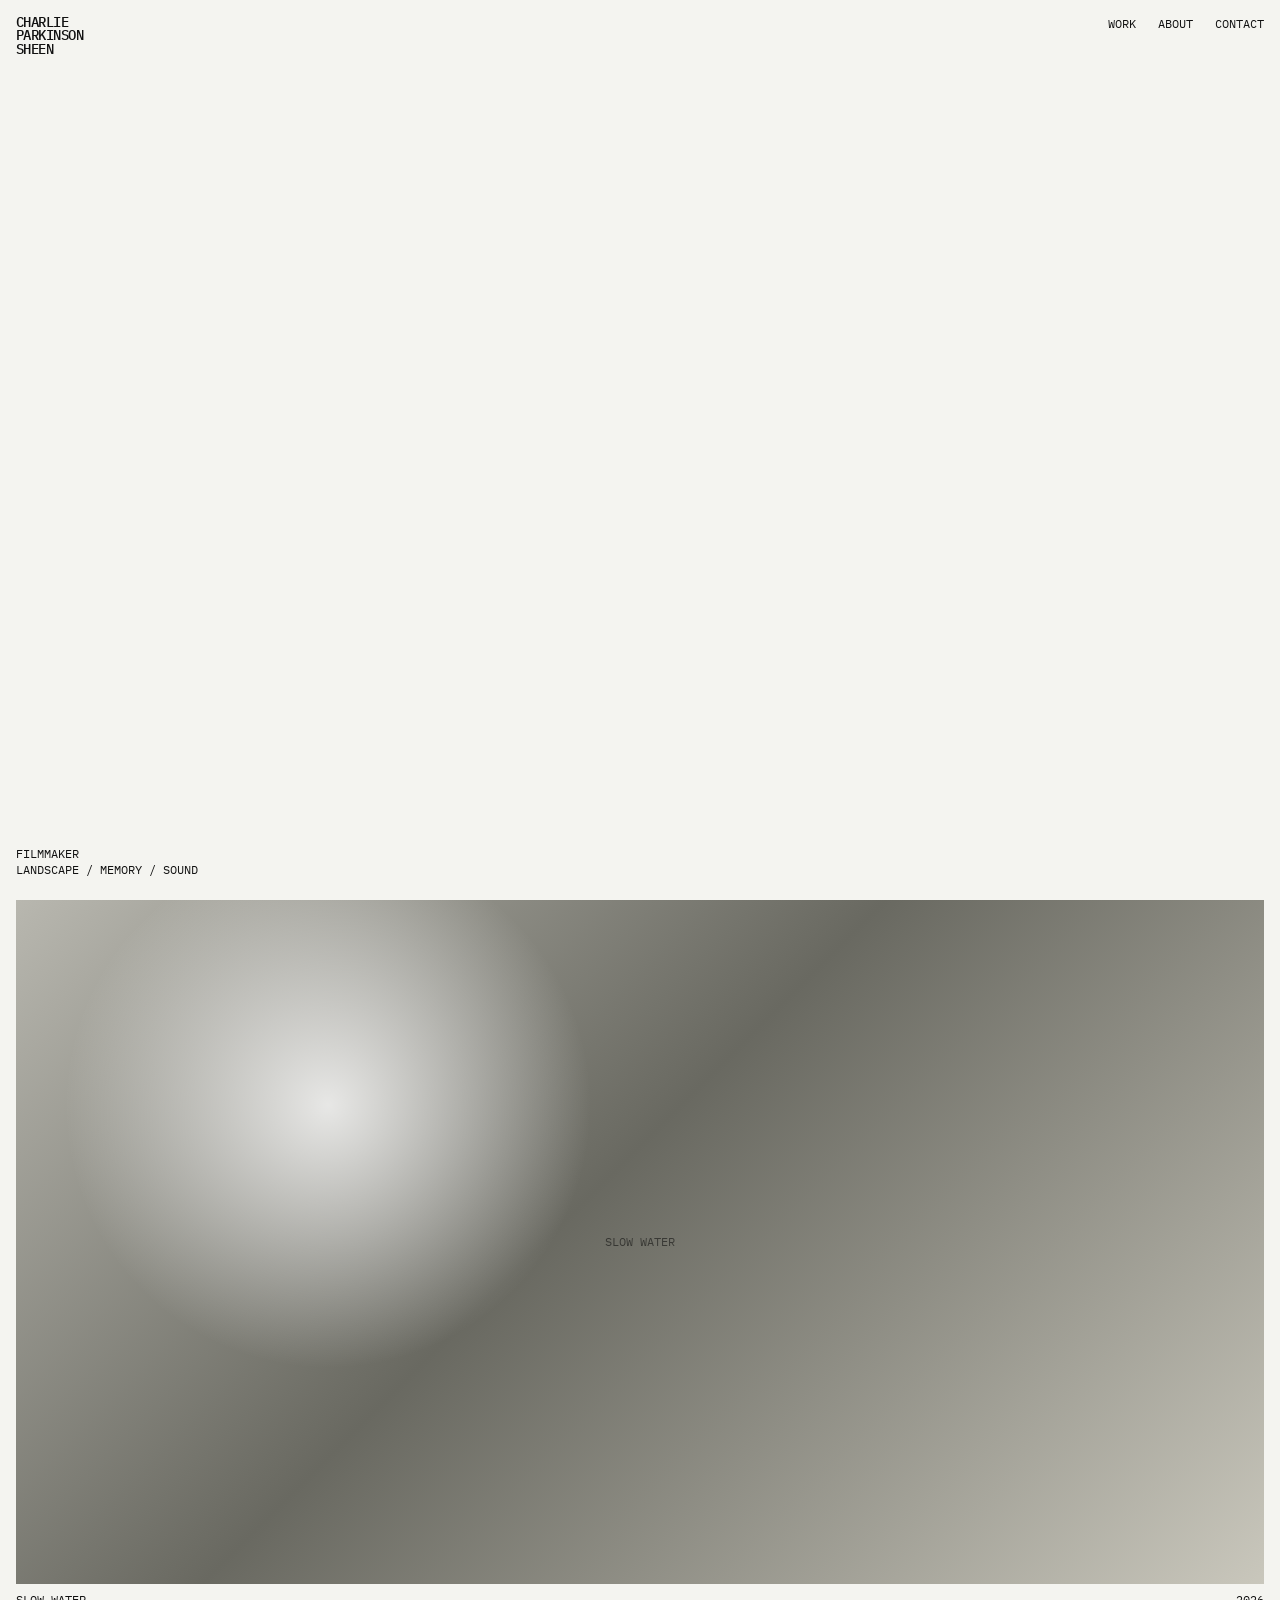
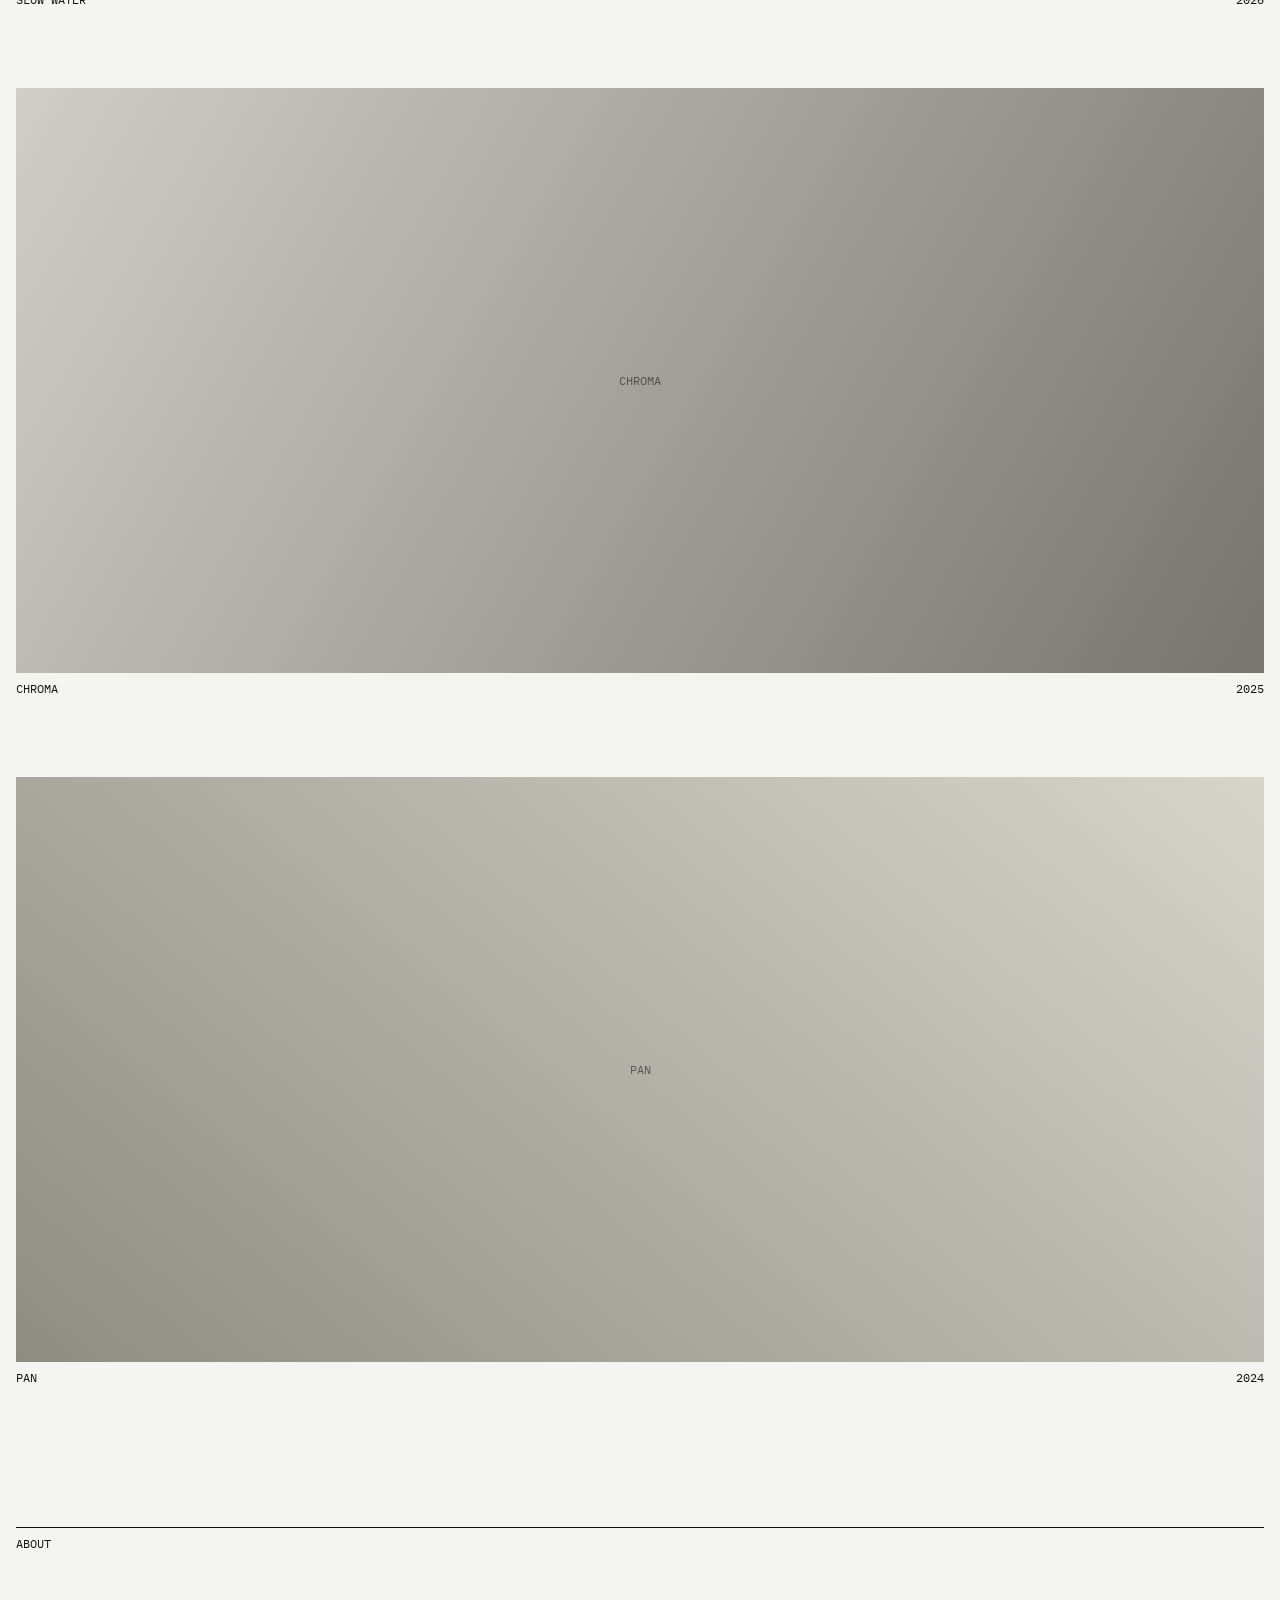
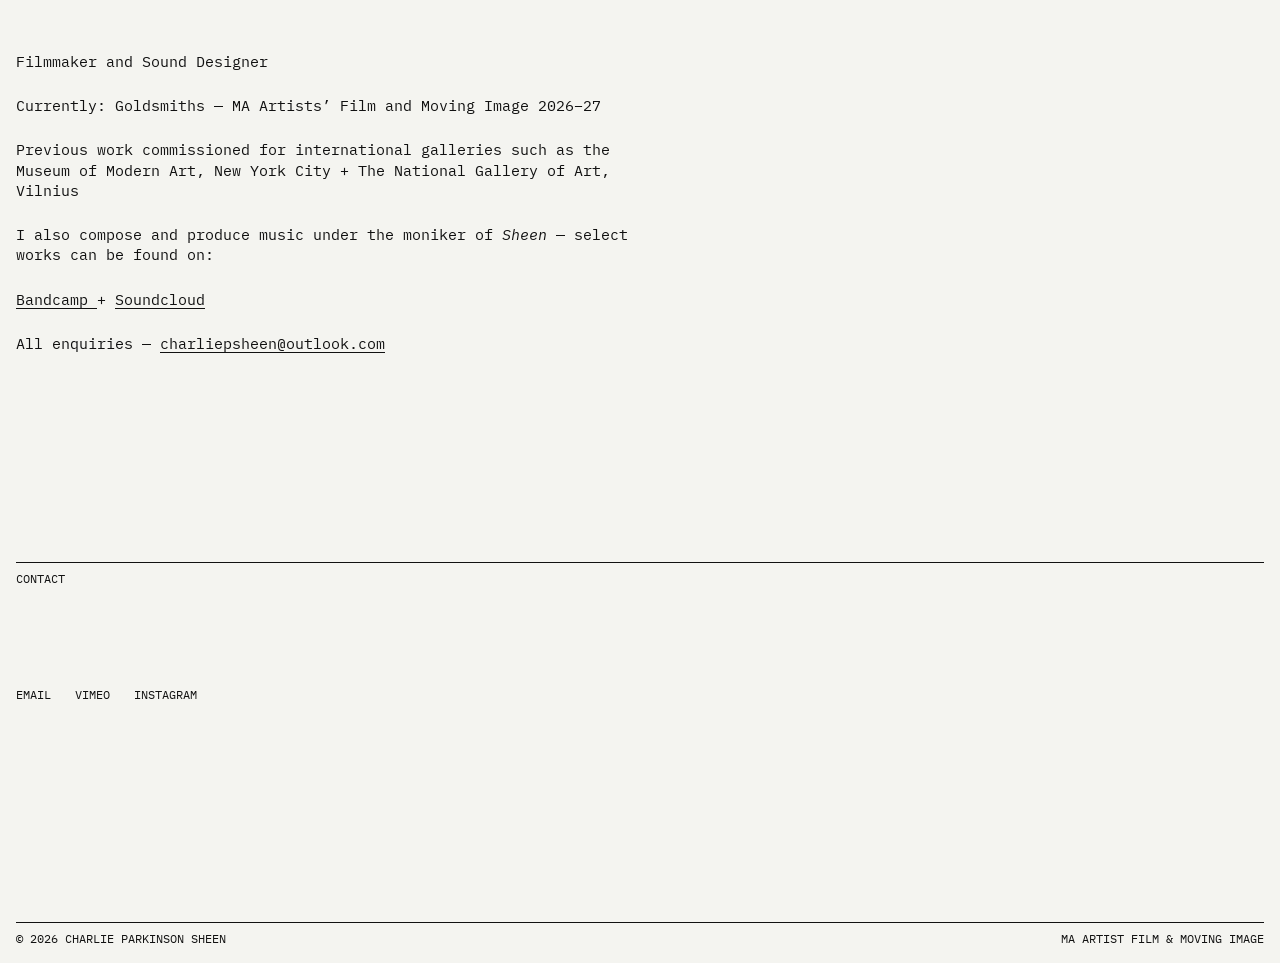
==== index.html @ 63add680 "Update index.html" ====
<!DOCTYPE html>
<html lang="en">
<head>
  <meta charset="UTF-8">
  <meta name="viewport" content="width=device-width, initial-scale=1.0">
  <meta name="description" content="Charlie Parkinson Sheen — artist filmmaker.">
  <title>Charlie Parkinson Sheen</title>
  <link rel="stylesheet" href="style.css">
</head>
<body>
  <header class="site-header">
    <a class="name" href="index.html">CHARLIE<br>PARKINSON<br>SHEEN</a>
    <nav>
      <a href="#work">WORK</a>
      <a href="#about">ABOUT</a>
      <a href="#contact">CONTACT</a>
    </nav>
  </header>

  <main>
    <section class="intro">
      <p>FILMMAKER</p>
      <p>LANDSCAPE / MEMORY / SOUND</p>
    </section>

    <section id="work" class="work">
      <article class="project featured">
        <a href="project.html">
          <div class="media-placeholder">
            <span>SLOW WATER</span>
          </div>
          <div class="project-info">
            <span>SLOW WATER</span>
            <span>2026</span>
          </div>
        </a>
      </article>

      <article class="project">
        <a href="#">
          <div class="media-placeholder second">
            <span>CHROMA</span>
          </div>
          <div class="project-info">
            <span>CHROMA</span>
            <span>2025</span>
          </div>
        </a>
      </article>

      <article class="project">
        <a href="#">
          <div class="media-placeholder third">
            <span>PAN</span>
          </div>
          <div class="project-info">
            <span>PAN</span>
            <span>2024</span>
          </div>
        </a>
      </article>
    </section>

<section id="about" class="text-section">
  <p class="section-label">ABOUT</p>

  <div class="about-copy">
    <p>Filmmaker and Sound Designer</p>

    <p>
      Currently: Goldsmiths — MA Artists’ Film and Moving Image 2026–27
    </p>

    <p>
      Previous work commissioned for international galleries such as the
      Museum of Modern Art, New York City + The National Gallery of Art, Vilnius
    </p>

    <p>
      I also compose and produce music under the moniker of
      <em>Sheen</em> — select works can be found on:
    </p>

    <p>
      <a href="https://sheen.bandcamp.com/" target="_blank" rel="noopener">
        Bandcamp
      </a>
      +
      <a href="https://soundcloud.com/dj_sheen" target="_blank" rel="noopener">
        Soundcloud
      </a>
    </p>

    <p>
      All enquiries —
      <a href="mailto:charliepsheen@outlook.com">
        charliepsheen@outlook.com
      </a>
    </p>
  </div>
</section>

    <section id="contact" class="text-section contact">
      <p class="section-label">CONTACT</p>
      <div class="links">
        <a href="mailto:charliepsheen@outlook.com">EMAIL</a>
        <a href="https://vimeo.com/" target="_blank" rel="noopener">VIMEO</a>
        <a href="https://instagram.com/" target="_blank" rel="noopener">INSTAGRAM</a>
      </div>
    </section>
  </main>

  <footer>
    <span>© 2026 CHARLIE PARKINSON SHEEN</span>
    <span>MA ARTIST FILM & MOVING IMAGE</span>
  </footer>

  <script src="script.js"></script>
</body>
</html>
---- style.css ----
@import url('https://fonts.googleapis.com/css2?family=IBM+Plex+Mono:wght@400;500&display=swap');

:root {
  --bg: #f4f4f0;
  --text: #111;
  --line: #111;
  --gap: 18px;
}

* { box-sizing: border-box; }

html { scroll-behavior: smooth; }

body {
  margin: 0;
  background: var(--bg);
  color: var(--text);
  font-family: "IBM Plex Mono", monospace;
  font-size: 12px;
  line-height: 1.35;
  cursor: crosshair;
}

a {
  color: inherit;
  text-decoration: none;
}

a:hover { text-decoration: underline; }

.site-header {
  position: fixed;
  z-index: 10;
  top: 0;
  left: 0;
  width: 100%;
  padding: 16px;
  display: flex;
  justify-content: space-between;
  align-items: flex-start;
  pointer-events: none;
}

.site-header > * { pointer-events: auto; }

.name {
  font-size: 14px;
  line-height: .95;
  font-weight: 500;
  letter-spacing: -.04em;
}

nav {
  display: flex;
  gap: 22px;
}

.intro {
  min-height: 100vh;
  padding: 16px;
  display: flex;
  flex-direction: column;
  justify-content: flex-end;
  padding-bottom: 22px;
}

.intro p { margin: 0; }

.work {
  padding: 0 16px;
}

.project {
  margin-bottom: 80px;
}

.media-placeholder,
.video-placeholder,
.image-placeholder {
  width: 100%;
  background:
    radial-gradient(circle at 25% 30%, rgba(255,255,255,.8), transparent 25%),
    linear-gradient(135deg, #b8b7af 0%, #696961 45%, #c9c7bc 100%);
  display: flex;
  align-items: center;
  justify-content: center;
  overflow: hidden;
}

.media-placeholder {
  height: min(76vh, 760px);
}

.media-placeholder.second {
  background: linear-gradient(120deg, #cfcfc7, #77766e);
  height: 65vh;
}

.media-placeholder.third {
  background: linear-gradient(40deg, #8e8d84, #d7d5ca);
  height: 65vh;
}

.media-placeholder span,
.video-placeholder span,
.image-placeholder span {
  opacity: .55;
  mix-blend-mode: multiply;
}

.project-info {
  display: flex;
  justify-content: space-between;
  padding-top: 8px;
}

.text-section {
  border-top: 1px solid var(--line);
  margin: 140px 16px 0;
  padding-top: 8px;
  min-height: 55vh;
}

.section-label { margin: 0; }

.about-copy {
  max-width: 620px;
  margin-top: 100px;
  font-size: 15px;
  line-height: 1.35;
}

.about-copy p {
  margin: 0 0 24px 0;
}

.about-copy a {
  text-decoration: underline;
  text-underline-offset: 3px;
}

.contact {
  min-height: 40vh;
}

.links {
  margin-top: 100px;
  display: flex;
  gap: 24px;
}

footer {
  border-top: 1px solid var(--line);
  margin: 0 16px;
  padding: 8px 0 16px;
  display: flex;
  justify-content: space-between;
}

.back { margin-right: 0; }

.project-page {
  padding: 150px 16px 80px;
}

.project-heading {
  display: flex;
  justify-content: space-between;
  align-items: baseline;
  margin-bottom: 40px;
}

.project-heading h1 {
  font-size: 14px;
  font-weight: 500;
  margin: 0;
}

.video-placeholder {
  height: 75vh;
  background: #171717;
  color: #f4f4f0;
}

.main-film-image {
  width: 100%;
  height: 75vh;
  overflow: hidden;
}

.main-film-image img {
  width: 100%;
  height: 100%;
  object-fit: cover;
  display: block;
}

.project-description {
  display: grid;
  grid-template-columns: 2fr 1fr;
  gap: 60px;
  margin: 100px 0;
  font-size: 16px;
  line-height: 1.3;
}

.project-description > div:first-child { max-width: 680px; }

.credits {
  font-size: 11px;
}

.image-placeholder.large {
  height: 80vh;
  margin-bottom: 20px;
}

@media (max-width: 700px) {
  body { font-size: 11px; }

  .site-header { padding: 12px; }

  nav { gap: 10px; }

  .work { padding: 0 12px; }

  .media-placeholder,
  .media-placeholder.second,
  .media-placeholder.third {
    height: 65vh;
  }

  .project { margin-bottom: 60px; }

  .text-section {
    margin-left: 12px;
    margin-right: 12px;
    margin-top: 100px;
  }

  .about-copy {
    margin-top: 60px;
    font-size: 15px;
  }

  footer {
    margin: 0 12px;
    gap: 20px;
  }

  .project-page {
    padding: 120px 12px 60px;
  }

  .project-description {
    display: block;
    margin: 70px 0;
    font-size: 15px;
  }

  .credits { margin-top: 60px; }

  .video-placeholder { height: 55vh; }

  .image-placeholder.large { height: 55vh; }
}
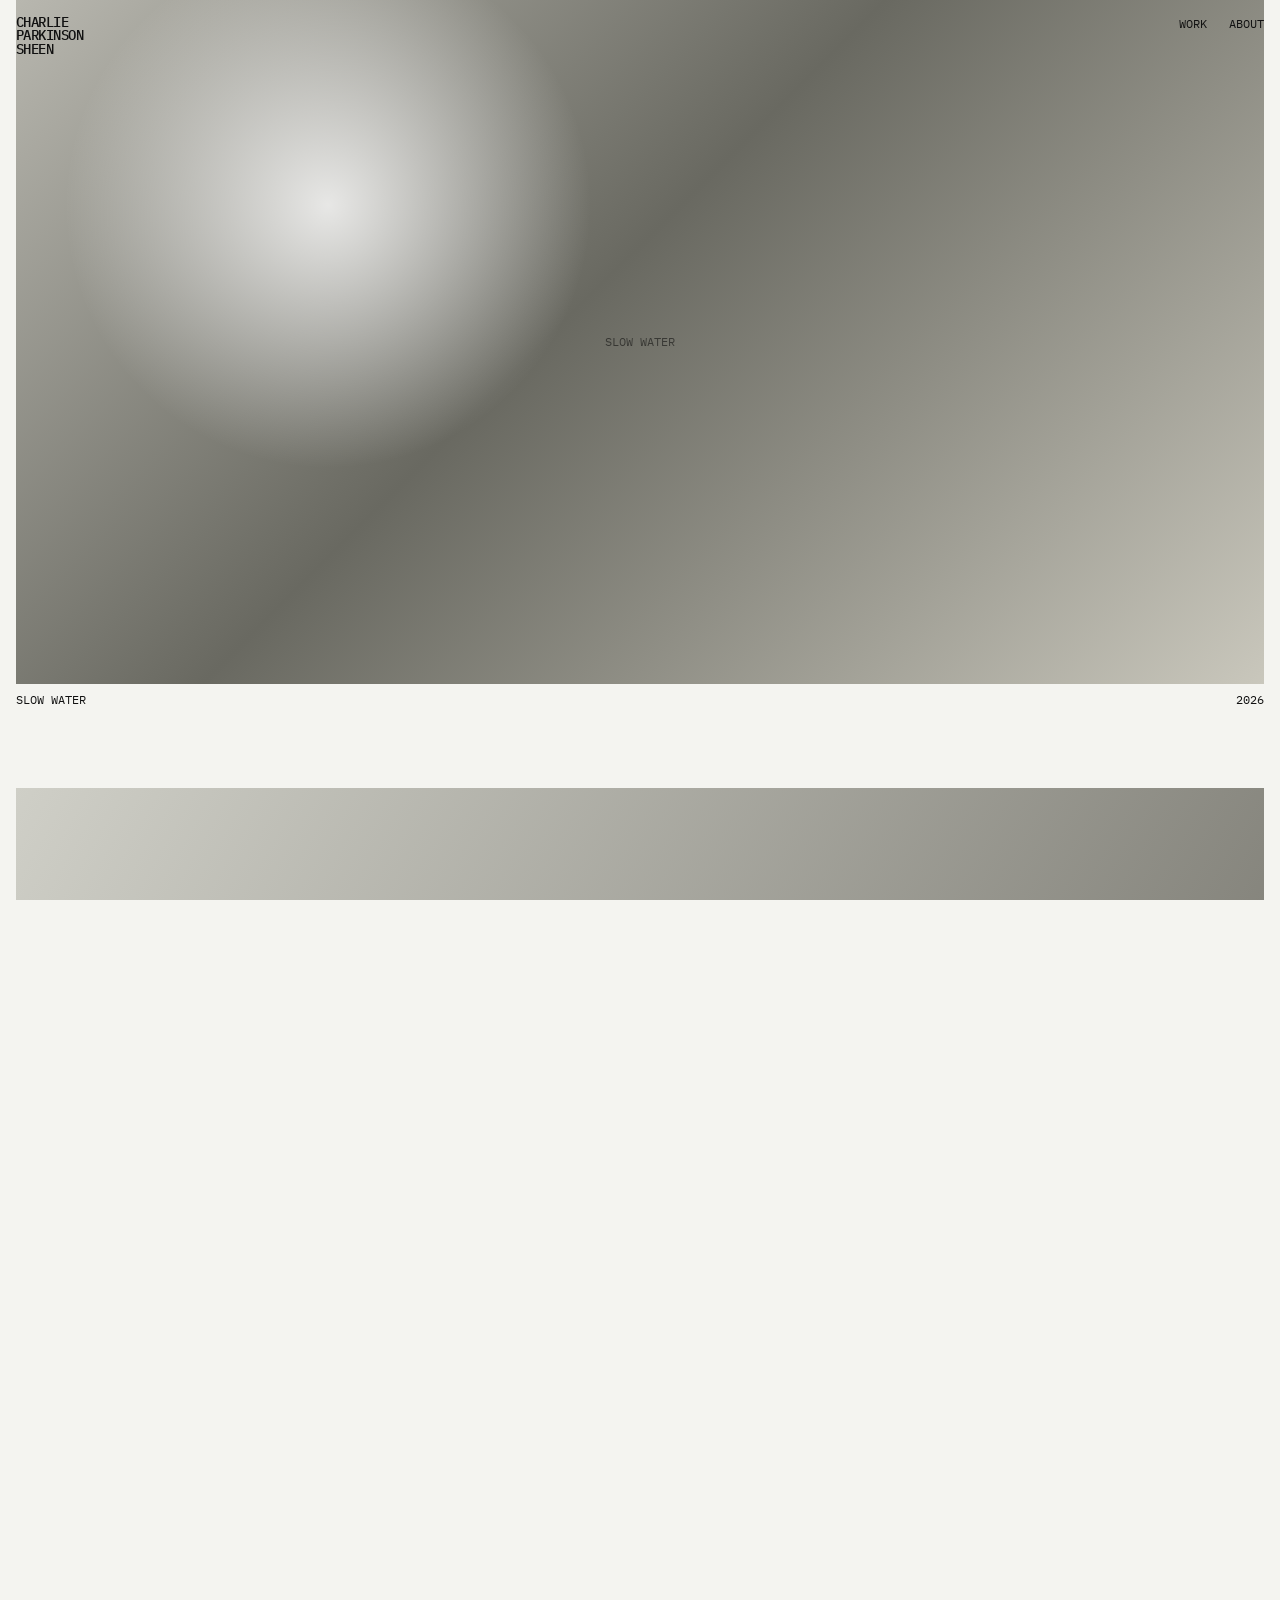
==== commit 2f04bec3: "Update index.html" ====
--- a/index.html
+++ b/index.html
@@ -13,15 +13,8 @@
     <nav>
       <a href="#work">WORK</a>
       <a href="#about">ABOUT</a>
-      <a href="#contact">CONTACT</a>
     </nav>
   </header>
-
-  <main>
-    <section class="intro">
-      <p>FILMMAKER</p>
-      <p>LANDSCAPE / MEMORY / SOUND</p>
-    </section>
 
     <section id="work" class="work">
       <article class="project featured">
--- a/style.css
+++ b/style.css
@@ -8,6 +8,11 @@
 }
 
 * { box-sizing: border-box; }
+
+html, body {
+  height: 100%;
+  overflow: hidden;
+}
 
 html { scroll-behavior: smooth; }
 
@@ -56,6 +61,7 @@
 }
 
 .intro {
+  height: 100vh;
   min-height: 100vh;
   padding: 16px;
   display: flex;
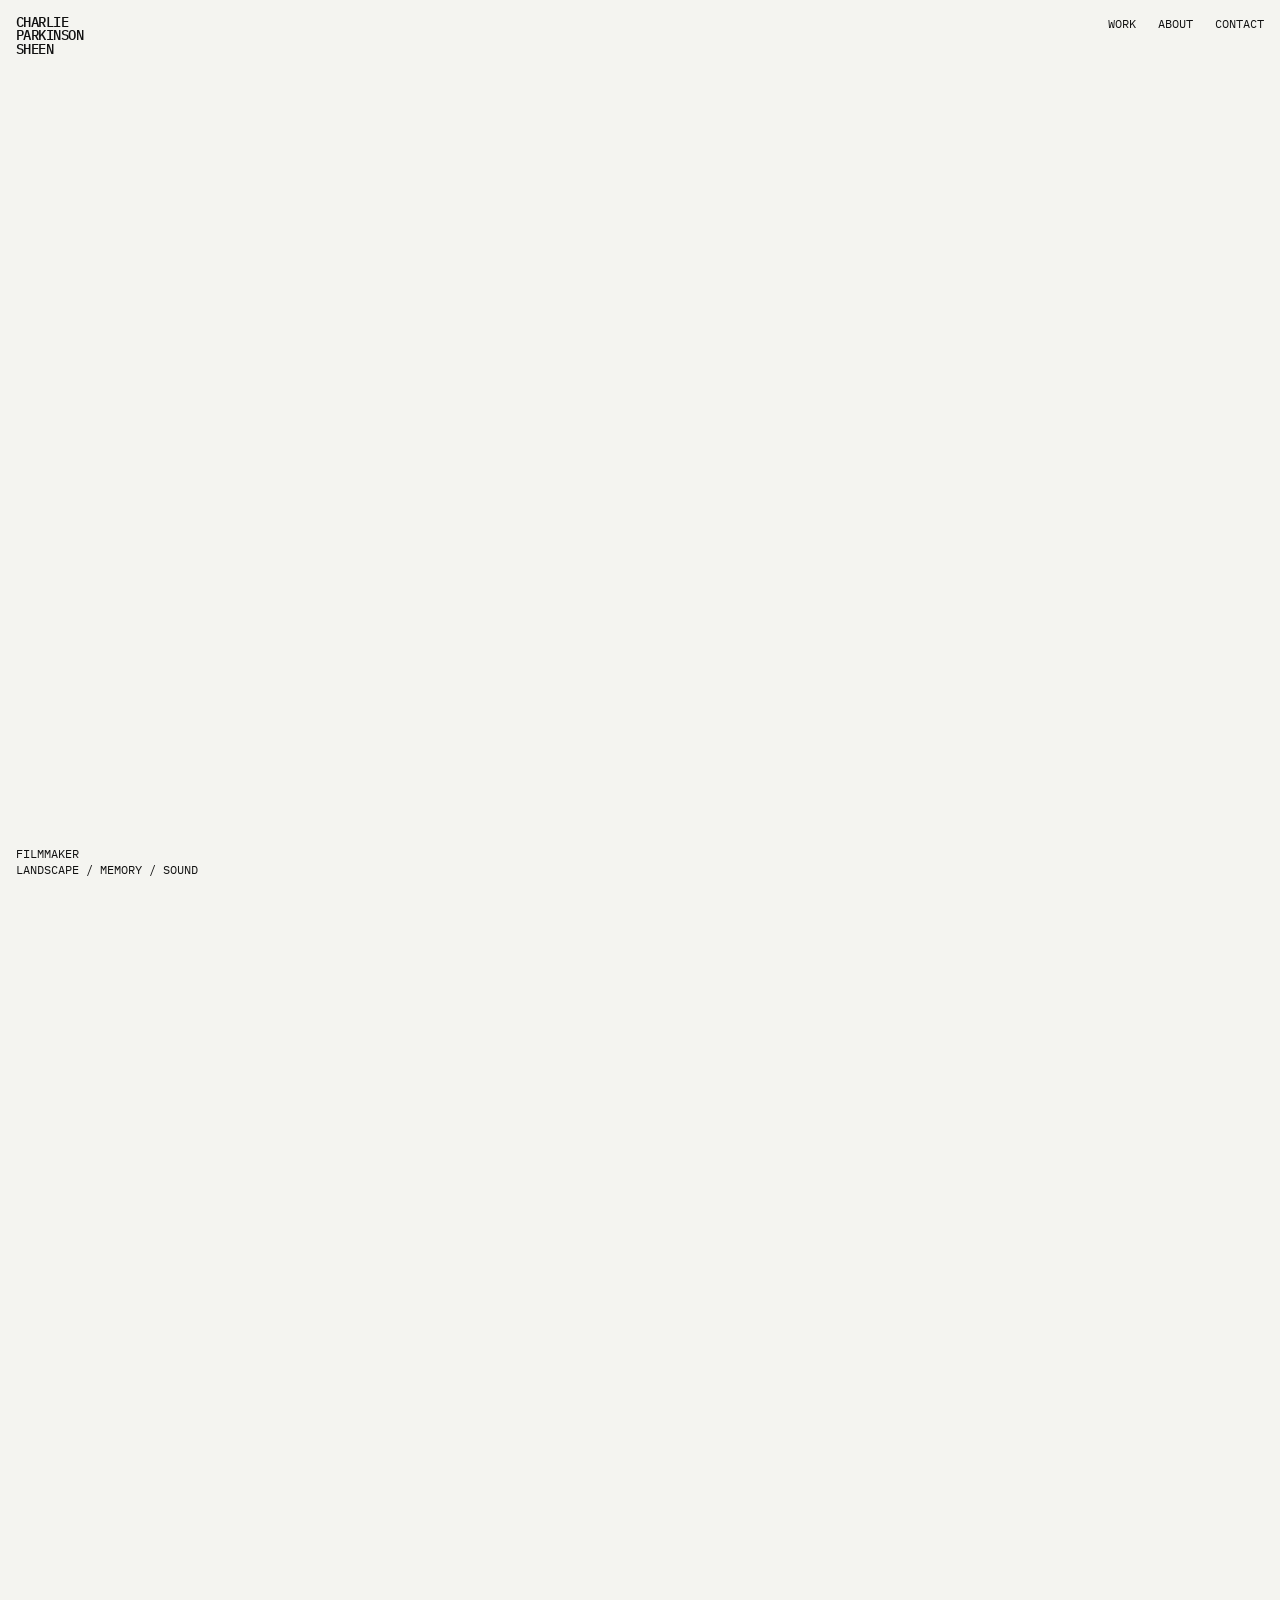
==== commit eb4457f9: "Update index.html" ====
--- a/index.html
+++ b/index.html
@@ -13,8 +13,15 @@
     <nav>
       <a href="#work">WORK</a>
       <a href="#about">ABOUT</a>
+      <a href="#contact">CONTACT</a>
     </nav>
   </header>
+
+  <main>
+    <section class="intro">
+      <p>FILMMAKER</p>
+      <p>LANDSCAPE / MEMORY / SOUND</p>
+    </section>
 
     <section id="work" class="work">
       <article class="project featured">
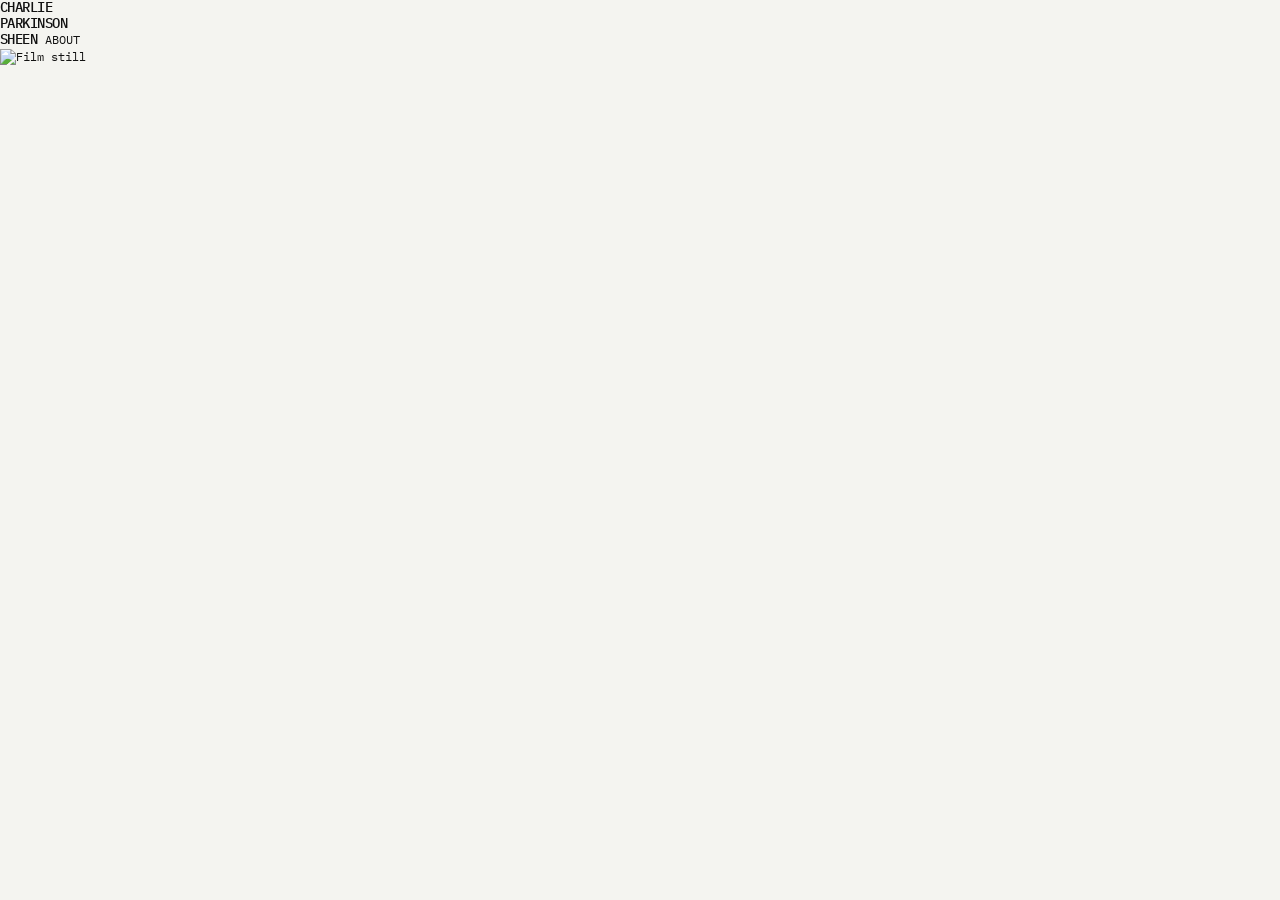
==== commit ee616441: "Update index.html" ====
--- a/index.html
+++ b/index.html
@@ -3,118 +3,39 @@
 <head>
   <meta charset="UTF-8">
   <meta name="viewport" content="width=device-width, initial-scale=1.0">
-  <meta name="description" content="Charlie Parkinson Sheen — artist filmmaker.">
+
   <title>Charlie Parkinson Sheen</title>
+
   <link rel="stylesheet" href="style.css">
 </head>
+
 <body>
-  <header class="site-header">
-    <a class="name" href="index.html">CHARLIE<br>PARKINSON<br>SHEEN</a>
-    <nav>
-      <a href="#work">WORK</a>
-      <a href="#about">ABOUT</a>
-      <a href="#contact">CONTACT</a>
-    </nav>
+
+  <header class="header">
+
+    <a href="index.html" class="name">
+      CHARLIE<br>
+      PARKINSON<br>
+      SHEEN
+    </a>
+
+    <a href="about.html" class="about-link">
+      ABOUT
+    </a>
+
   </header>
 
-  <main>
-    <section class="intro">
-      <p>FILMMAKER</p>
-      <p>LANDSCAPE / MEMORY / SOUND</p>
-    </section>
 
-    <section id="work" class="work">
-      <article class="project featured">
-        <a href="project.html">
-          <div class="media-placeholder">
-            <span>SLOW WATER</span>
-          </div>
-          <div class="project-info">
-            <span>SLOW WATER</span>
-            <span>2026</span>
-          </div>
-        </a>
-      </article>
+  <main class="home">
 
-      <article class="project">
-        <a href="#">
-          <div class="media-placeholder second">
-            <span>CHROMA</span>
-          </div>
-          <div class="project-info">
-            <span>CHROMA</span>
-            <span>2025</span>
-          </div>
-        </a>
-      </article>
+    <div class="image-container">
+      <img id="random-image" src="" alt="Film still">
+    </div>
 
-      <article class="project">
-        <a href="#">
-          <div class="media-placeholder third">
-            <span>PAN</span>
-          </div>
-          <div class="project-info">
-            <span>PAN</span>
-            <span>2024</span>
-          </div>
-        </a>
-      </article>
-    </section>
-
-<section id="about" class="text-section">
-  <p class="section-label">ABOUT</p>
-
-  <div class="about-copy">
-    <p>Filmmaker and Sound Designer</p>
-
-    <p>
-      Currently: Goldsmiths — MA Artists’ Film and Moving Image 2026–27
-    </p>
-
-    <p>
-      Previous work commissioned for international galleries such as the
-      Museum of Modern Art, New York City + The National Gallery of Art, Vilnius
-    </p>
-
-    <p>
-      I also compose and produce music under the moniker of
-      <em>Sheen</em> — select works can be found on:
-    </p>
-
-    <p>
-      <a href="https://sheen.bandcamp.com/" target="_blank" rel="noopener">
-        Bandcamp
-      </a>
-      +
-      <a href="https://soundcloud.com/dj_sheen" target="_blank" rel="noopener">
-        Soundcloud
-      </a>
-    </p>
-
-    <p>
-      All enquiries —
-      <a href="mailto:charliepsheen@outlook.com">
-        charliepsheen@outlook.com
-      </a>
-    </p>
-  </div>
-</section>
-
-    <section id="contact" class="text-section contact">
-      <p class="section-label">CONTACT</p>
-      <div class="links">
-        <a href="mailto:charliepsheen@outlook.com">EMAIL</a>
-        <a href="https://vimeo.com/" target="_blank" rel="noopener">VIMEO</a>
-        <a href="https://instagram.com/" target="_blank" rel="noopener">INSTAGRAM</a>
-      </div>
-    </section>
   </main>
 
-  <footer>
-    <span>© 2026 CHARLIE PARKINSON SHEEN</span>
-    <span>MA ARTIST FILM & MOVING IMAGE</span>
-  </footer>
 
   <script src="script.js"></script>
+
 </body>
 </html>
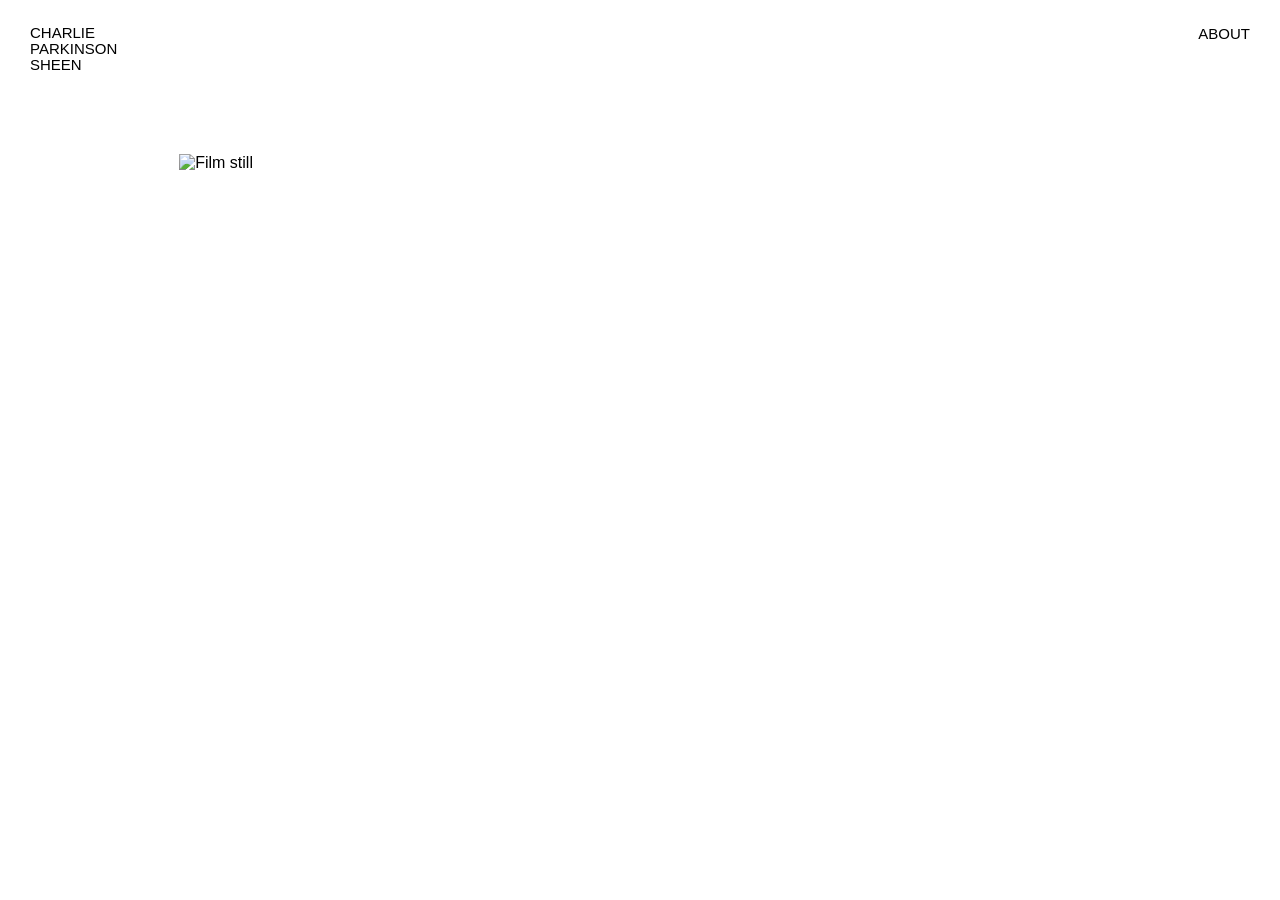
==== commit 7e810afb: "Update index.html" ====
--- a/index.html
+++ b/index.html
@@ -34,7 +34,6 @@
 
   </main>
 
-
   <script src="script.js"></script>
 
 </body>
--- a/style.css
+++ b/style.css
@@ -1,272 +1,206 @@
-@import url('https://fonts.googleapis.com/css2?family=IBM+Plex+Mono:wght@400;500&display=swap');
-
-:root {
-  --bg: #f4f4f0;
-  --text: #111;
-  --line: #111;
-  --gap: 18px;
-}
-
-* { box-sizing: border-box; }
-
-html, body {
+* {
+  box-sizing: border-box;
+}
+
+html,
+body {
+  width: 100%;
   height: 100%;
-  overflow: hidden;
-}
-
-html { scroll-behavior: smooth; }
+  margin: 0;
+}
 
 body {
-  margin: 0;
-  background: var(--bg);
-  color: var(--text);
-  font-family: "IBM Plex Mono", monospace;
-  font-size: 12px;
-  line-height: 1.35;
-  cursor: crosshair;
-}
-
-a {
-  color: inherit;
-  text-decoration: none;
-}
-
-a:hover { text-decoration: underline; }
-
-.site-header {
+  font-family: Arial, Helvetica, sans-serif;
+  background: white;
+  color: black;
+}
+
+
+/* HEADER */
+
+.header {
   position: fixed;
-  z-index: 10;
   top: 0;
   left: 0;
-  width: 100%;
-  padding: 16px;
+
+  width: 100%;
+
+  padding: 25px 30px;
+
   display: flex;
   justify-content: space-between;
   align-items: flex-start;
-  pointer-events: none;
-}
-
-.site-header > * { pointer-events: auto; }
+
+  z-index: 10;
+}
 
 .name {
-  font-size: 14px;
-  line-height: .95;
-  font-weight: 500;
-  letter-spacing: -.04em;
-}
-
-nav {
-  display: flex;
-  gap: 22px;
-}
-
-.intro {
+  color: black;
+  text-decoration: none;
+
+  font-size: 15px;
+  line-height: 1.05;
+  font-weight: 400;
+}
+
+.about-link {
+  color: black;
+  text-decoration: none;
+
+  font-size: 15px;
+  font-weight: 400;
+}
+
+
+/* HOMEPAGE */
+
+.home {
+  width: 100%;
   height: 100vh;
-  min-height: 100vh;
-  padding: 16px;
-  display: flex;
-  flex-direction: column;
-  justify-content: flex-end;
-  padding-bottom: 22px;
-}
-
-.intro p { margin: 0; }
-
-.work {
-  padding: 0 16px;
-}
-
-.project {
-  margin-bottom: 80px;
-}
-
-.media-placeholder,
-.video-placeholder,
-.image-placeholder {
-  width: 100%;
-  background:
-    radial-gradient(circle at 25% 30%, rgba(255,255,255,.8), transparent 25%),
-    linear-gradient(135deg, #b8b7af 0%, #696961 45%, #c9c7bc 100%);
+
   display: flex;
   align-items: center;
   justify-content: center;
+
+  padding: 80px 40px 60px;
+}
+
+.image-container {
+  width: min(72vw, 1050px);
+  height: min(68vh, 680px);
+
+  display: flex;
+  align-items: center;
+  justify-content: center;
+}
+
+.image-container img {
+  width: 100%;
+  height: 100%;
+
+  object-fit: contain;
+
+  display: block;
+}
+
+
+/* ABOUT PAGE */
+
+.about-page {
+  width: 100%;
+  height: 100vh;
   overflow: hidden;
 }
 
-.media-placeholder {
-  height: min(76vh, 760px);
-}
-
-.media-placeholder.second {
-  background: linear-gradient(120deg, #cfcfc7, #77766e);
-  height: 65vh;
-}
-
-.media-placeholder.third {
-  background: linear-gradient(40deg, #8e8d84, #d7d5ca);
-  height: 65vh;
-}
-
-.media-placeholder span,
-.video-placeholder span,
-.image-placeholder span {
-  opacity: .55;
-  mix-blend-mode: multiply;
-}
-
-.project-info {
-  display: flex;
-  justify-content: space-between;
-  padding-top: 8px;
-}
-
-.text-section {
-  border-top: 1px solid var(--line);
-  margin: 140px 16px 0;
-  padding-top: 8px;
-  min-height: 55vh;
-}
-
-.section-label { margin: 0; }
-
-.about-copy {
-  max-width: 620px;
-  margin-top: 100px;
-  font-size: 15px;
-  line-height: 1.35;
-}
-
-.about-copy p {
-  margin: 0 0 24px 0;
-}
-
-.about-copy a {
+.about-content {
+  width: 100%;
+  height: 100vh;
+
+  padding: 130px 30px 40px;
+
+  display: grid;
+
+  grid-template-columns: 1fr 1fr 1fr;
+
+  column-gap: 80px;
+  row-gap: 70px;
+
+  align-content: start;
+}
+
+.about-section {
+  margin: 0;
+}
+
+.about-section h2 {
+  font-size: 11px;
+  font-weight: 400;
+
+  margin: 0 0 18px 0;
+}
+
+.about-section p {
+  font-size: 14px;
+  line-height: 1.45;
+
+  max-width: 320px;
+
+  margin: 0 0 8px 0;
+}
+
+.work-item {
+  display: flex;
+  gap: 28px;
+
+  font-size: 14px;
+}
+
+.work-item a {
+  color: black;
+  text-decoration: none;
+}
+
+.about-section a {
+  color: black;
+  text-decoration: none;
+}
+
+.about-section a:hover,
+.about-link:hover {
   text-decoration: underline;
-  text-underline-offset: 3px;
-}
-
-.contact {
-  min-height: 40vh;
-}
-
-.links {
-  margin-top: 100px;
-  display: flex;
-  gap: 24px;
-}
-
-footer {
-  border-top: 1px solid var(--line);
-  margin: 0 16px;
-  padding: 8px 0 16px;
-  display: flex;
-  justify-content: space-between;
-}
-
-.back { margin-right: 0; }
-
-.project-page {
-  padding: 150px 16px 80px;
-}
-
-.project-heading {
-  display: flex;
-  justify-content: space-between;
-  align-items: baseline;
-  margin-bottom: 40px;
-}
-
-.project-heading h1 {
-  font-size: 14px;
-  font-weight: 500;
-  margin: 0;
-}
-
-.video-placeholder {
-  height: 75vh;
-  background: #171717;
-  color: #f4f4f0;
-}
-
-.main-film-image {
-  width: 100%;
-  height: 75vh;
-  overflow: hidden;
-}
-
-.main-film-image img {
-  width: 100%;
-  height: 100%;
-  object-fit: cover;
-  display: block;
-}
-
-.project-description {
-  display: grid;
-  grid-template-columns: 2fr 1fr;
-  gap: 60px;
-  margin: 100px 0;
-  font-size: 16px;
-  line-height: 1.3;
-}
-
-.project-description > div:first-child { max-width: 680px; }
-
-.credits {
-  font-size: 11px;
-}
-
-.image-placeholder.large {
-  height: 80vh;
-  margin-bottom: 20px;
-}
+}
+
+
+/* MOBILE */
 
 @media (max-width: 700px) {
-  body { font-size: 11px; }
-
-  .site-header { padding: 12px; }
-
-  nav { gap: 10px; }
-
-  .work { padding: 0 12px; }
-
-  .media-placeholder,
-  .media-placeholder.second,
-  .media-placeholder.third {
+
+  .about-page {
+    height: auto;
+    min-height: 100vh;
+    overflow-y: auto;
+  }
+
+  .about-content {
+    height: auto;
+
+    grid-template-columns: 1fr;
+
+    padding: 110px 20px 60px;
+
+    row-gap: 45px;
+  }
+
+}
+
+/* MOBILE */
+
+@media (max-width: 600px) {
+
+  .header {
+    padding: 20px;
+  }
+
+  .name,
+  .about-link {
+    font-size: 14px;
+  }
+
+  .home {
+    padding: 70px 20px 40px;
+  }
+
+  .image-container {
+    width: 90vw;
     height: 65vh;
   }
 
-  .project { margin-bottom: 60px; }
-
-  .text-section {
-    margin-left: 12px;
-    margin-right: 12px;
-    margin-top: 100px;
-  }
-
-  .about-copy {
-    margin-top: 60px;
-    font-size: 15px;
-  }
-
-  footer {
-    margin: 0 12px;
-    gap: 20px;
-  }
-
-  .project-page {
-    padding: 120px 12px 60px;
-  }
-
-  .project-description {
-    display: block;
-    margin: 70px 0;
-    font-size: 15px;
-  }
-
-  .credits { margin-top: 60px; }
-
-  .video-placeholder { height: 55vh; }
-
-  .image-placeholder.large { height: 55vh; }
-}
+  .about-content {
+    padding: 110px 20px 60px;
+  }
+
+  .about-section {
+    margin-bottom: 55px;
+  }
+
+}
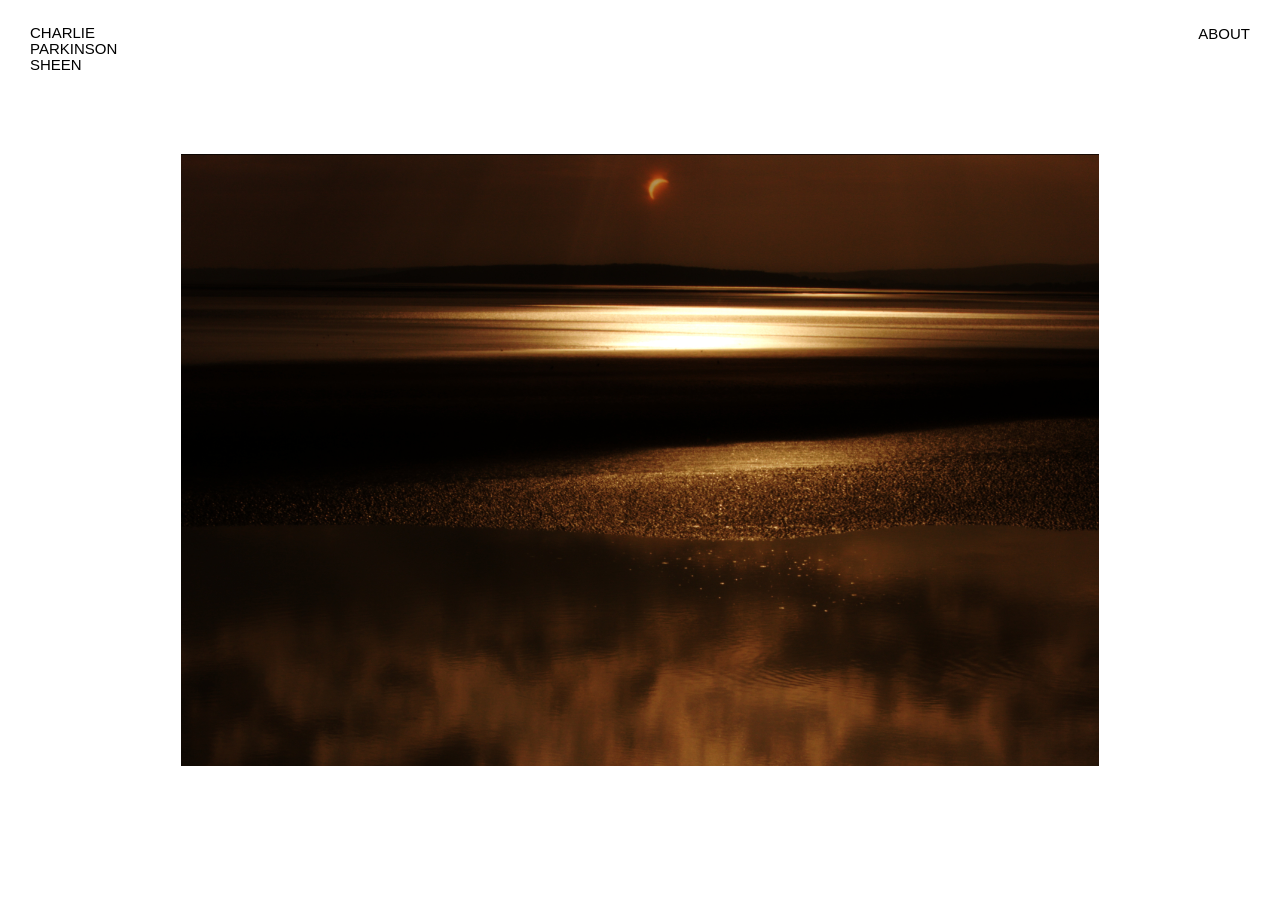
==== commit 38f7056f: "Update index.html" ====
--- a/index.html
+++ b/index.html
@@ -28,11 +28,11 @@
 
   <main class="home">
 
-    <div class="image-container">
-      <img id="random-image" src="" alt="Film still">
-    </div>
+  <div class="image-container">
+    <img id="random-image" src="images/eclipsebay.jpg" alt="Film still">
+  </div>
 
-  </main>
+</main>
 
   <script src="script.js"></script>
 
